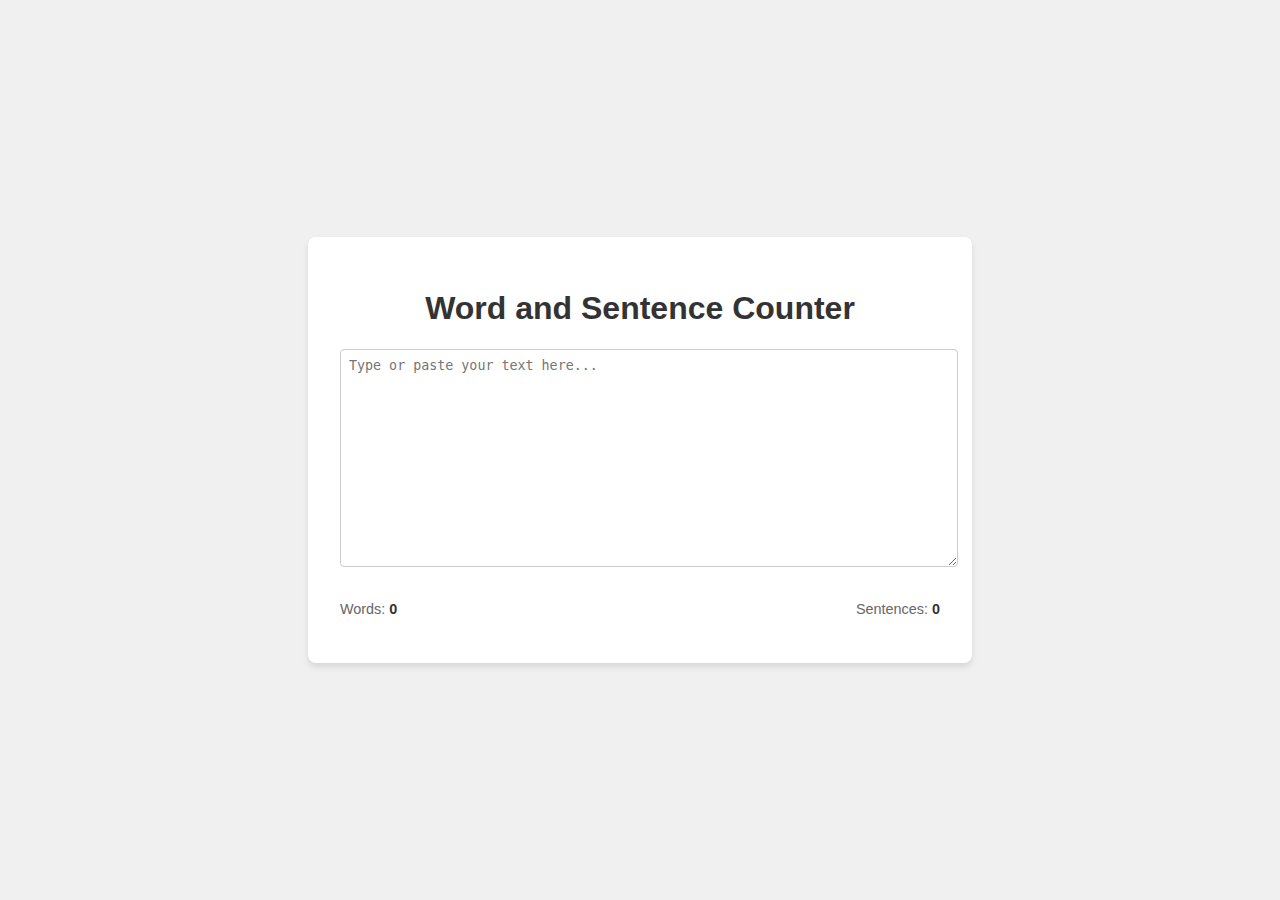
==== Lab Activity/Laboratory Activity 3 - 19-11-2024/index.html @ cb999766 "lab act 3" ====
<!DOCTYPE html>
<html lang="en">
<head>
    <meta charset="UTF-8">
    <meta name="viewport" content="width=device-width, initial-scale=1.0">
    <title>Word and Sentence Counter</title>
    <link rel="stylesheet" href="style.css">
</head>
<body>
    <div class="container">
        <h1>Word and Sentence Counter</h1>
        <textarea id="text-input" placeholder="Type or paste your text here..."></textarea>
        <div class="counts">
            <p class="count">Words: <span id="word-count">0</span></p>
            <p class="count">Sentences: <span id="sentence-count">0</span></p>
        </div>
    </div>

    <script src="script.js"></script>
</body>
</html>
---- Lab Activity/Laboratory Activity 3 - 19-11-2024/style.css ----
body {
    font-family: Arial, sans-serif;
    display: flex;
    justify-content: center;
    align-items: center;
    height: 100vh;
    margin: 0;
    background-color: #f0f0f0;
}
.container {
    background-color: white;
    padding: 2rem;
    border-radius: 8px;
    box-shadow: 0 4px 6px rgba(0, 0, 0, 0.1);
    width: 100%;
    max-width: 600px;
}
h1 {
    text-align: center;
    color: #333;
}
textarea {
    width: 100%;
    height: 200px;
    padding: 0.5rem;
    margin-bottom: 1rem;
    border: 1px solid #ccc;
    border-radius: 4px;
    resize: vertical;
}
.counts {
    display: flex;
    justify-content: space-between;
}
.count {
    font-size: 0.9rem;
    color: #666;
}
.count span {
    font-weight: bold;
    color: #333;
}
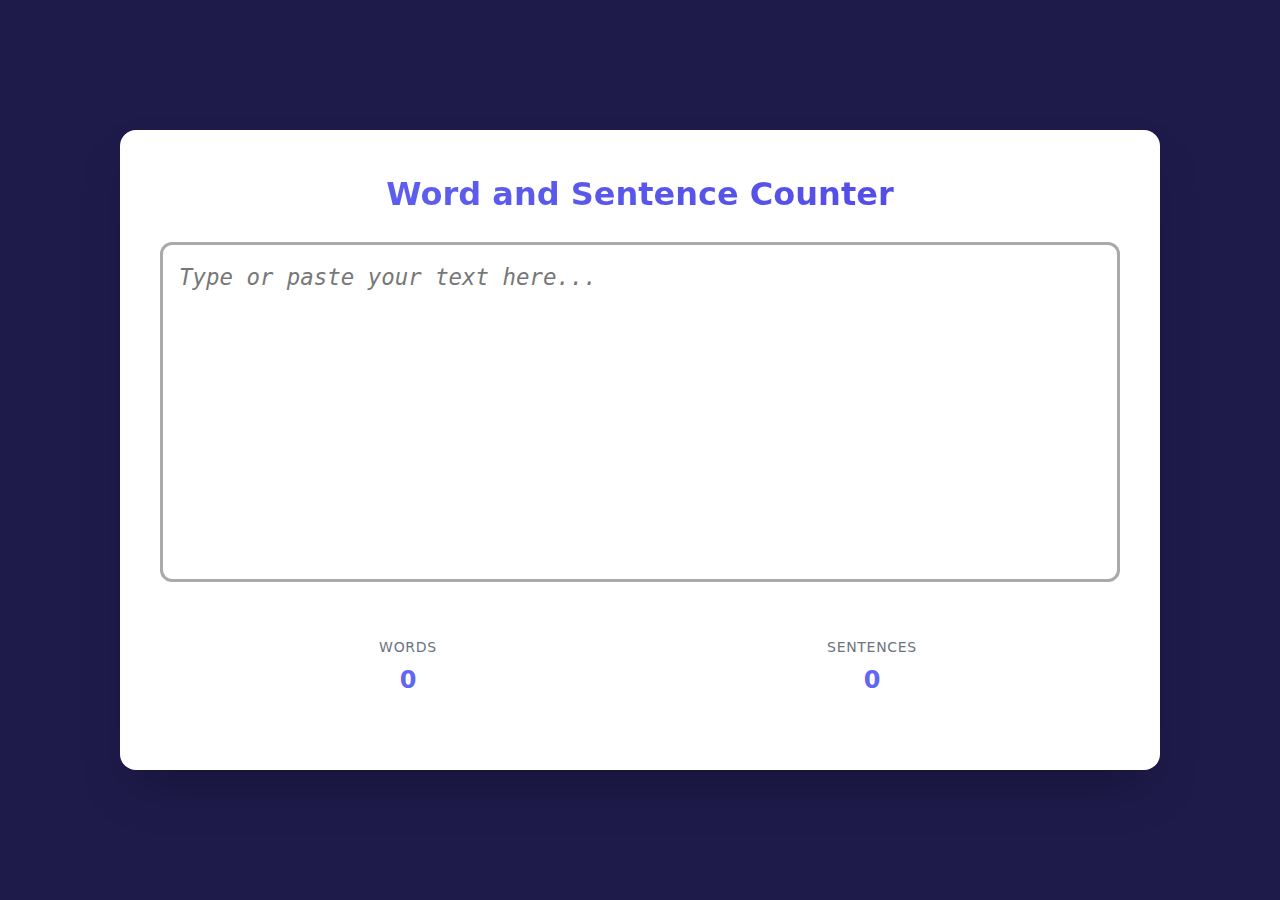
==== commit 102ebbad: "fix the ui" ====
--- a/Lab Activity/Laboratory Activity 3 - 19-11-2024/index.html
+++ b/Lab Activity/Laboratory Activity 3 - 19-11-2024/index.html
@@ -7,15 +7,29 @@
     <link rel="stylesheet" href="style.css">
 </head>
 <body>
-    <div class="container">
+    <main class="container">
         <h1>Word and Sentence Counter</h1>
-        <textarea id="text-input" placeholder="Type or paste your text here..."></textarea>
-        <div class="counts">
-            <p class="count">Words: <span id="word-count">0</span></p>
-            <p class="count">Sentences: <span id="sentence-count">0</span></p>
-        </div>
-    </div>
-
+        <form id="counter-form">
+            <label for="text-input" class="sr-only">Enter your text</label>
+            <textarea 
+                id="text-input" 
+                name="text-input" 
+                placeholder="Type or paste your text here..." 
+                aria-live="polite"
+                spellcheck="true"
+            ></textarea>
+        </form>
+        <section class="stats" aria-live="polite">
+            <div class="stat">
+                <span class="stat-label">Words</span>
+                <span class="stat-value" id="word-count">0</span>
+            </div>
+            <div class="stat">
+                <span class="stat-label">Sentences</span>
+                <span class="stat-value" id="sentence-count">0</span>
+            </div>
+        </section>
+    </main>
     <script src="script.js"></script>
 </body>
 </html>--- a/Lab Activity/Laboratory Activity 3 - 19-11-2024/style.css
+++ b/Lab Activity/Laboratory Activity 3 - 19-11-2024/style.css
@@ -1,42 +1,141 @@
+/* Modern CSS Reset */
+*,
+*::before,
+*::after {
+    box-sizing: border-box;
+    margin: 0;
+    padding: 0;
+}
+
+/* Custom Properties */
+:root {
+    --primary: #6366f1;
+    --primary-hover: #4f46e5;
+    --background: #1e1b4b;
+    --card-bg: #ffffff;
+    --text: #1f2937;
+    --text-muted: #6b7280;
+    --border: #aaa;
+}
+
 body {
-    font-family: Arial, sans-serif;
+    font-family: system-ui, -apple-system, BlinkMacSystemFont, 'Segoe UI', Roboto, sans-serif;
     display: flex;
     justify-content: center;
     align-items: center;
-    height: 100vh;
-    margin: 0;
-    background-color: #f0f0f0;
+    min-height: 100vh;
+    background: var(--background);
+    color: var(--text);
+    line-height: 1.5;
 }
+
 .container {
-    background-color: white;
-    padding: 2rem;
-    border-radius: 8px;
-    box-shadow: 0 4px 6px rgba(0, 0, 0, 0.1);
+    background: var(--card-bg);
+    padding: 2.5rem;
+    border-radius: 1rem;
+    box-shadow: 0 25px 50px -12px rgba(0, 0, 0, 0.25);
     width: 100%;
-    max-width: 600px;
+    max-width: 65rem;
+    min-height: 40rem;
+    max-height: 90vh;
+    margin: 1rem;
+    transition: transform 0.2s ease;
 }
+
+.container:hover {
+    transform: translateY(-2px);
+}
+
 h1 {
+    font-size: 2rem;
+    font-weight: 700;
     text-align: center;
-    color: #333;
+    margin-bottom: 1.5rem;
+    background: linear-gradient(to right, var(--primary), var(--primary-hover));
+    -webkit-background-clip: text;
+    background-clip: text;
+    color: transparent;
 }
+
 textarea {
     width: 100%;
-    height: 200px;
-    padding: 0.5rem;
-    margin-bottom: 1rem;
-    border: 1px solid #ccc;
-    border-radius: 4px;
-    resize: vertical;
+    max-height: 66%;
+    min-height: 340px;
+    padding: 1rem;
+    margin-bottom: 1.5rem;
+    border: 3px solid var(--border);
+    border-radius: 0.75rem;
+    font-size: 1rem;
+    line-height: 1.5;
+    color: var(--text);
+    background: transparent;
+    transition: border-color 0.2s ease, box-shadow 0.2s ease;
+    resize: none;
 }
-.counts {
+
+textarea::placeholder {
+    font-size: 1.4rem;
+    color: #777777;
+    font-style: italic;
+}
+
+textarea:focus {
+    outline: none;
+    border-color: var(--primary);
+    box-shadow: 0 0 0 3px rgba(99, 102, 241, 0.1);
+}
+
+.stats {
+    display: grid;
+    grid-template-columns: repeat(auto-fit, minmax(140px, 1fr));
+    gap: 1rem;
+    padding: 1.5rem;
+    border-radius: 0.75rem;
+}
+
+.stat {
     display: flex;
-    justify-content: space-between;
+    flex-direction: column;
+    align-items: center;
+    gap: 0.25rem;
 }
-.count {
-    font-size: 0.9rem;
-    color: #666;
+
+.stat-label {
+    font-size: 0.875rem;
+    color: var(--text-muted);
+    text-transform: uppercase;
+    letter-spacing: 0.05em;
 }
-.count span {
-    font-weight: bold;
-    color: #333;
-}+
+.stat-value {
+    font-size: 1.5rem;
+    font-weight: 700;
+    color: var(--primary);
+}
+
+/* Accessibility */
+.sr-only {
+    position: absolute;
+    width: 1px;
+    height: 1px;
+    padding: 0;
+    margin: -1px;
+    overflow: hidden;
+    clip: rect(0, 0, 0, 0);
+    white-space: nowrap;
+    border-width: 0;
+}
+
+@media (max-width: 640px) {
+    .container {
+        padding: 1.5rem;
+    }
+
+    h1 {
+        font-size: 1.5rem;
+    }
+
+    .stats {
+        padding: 1rem;
+    }
+}
